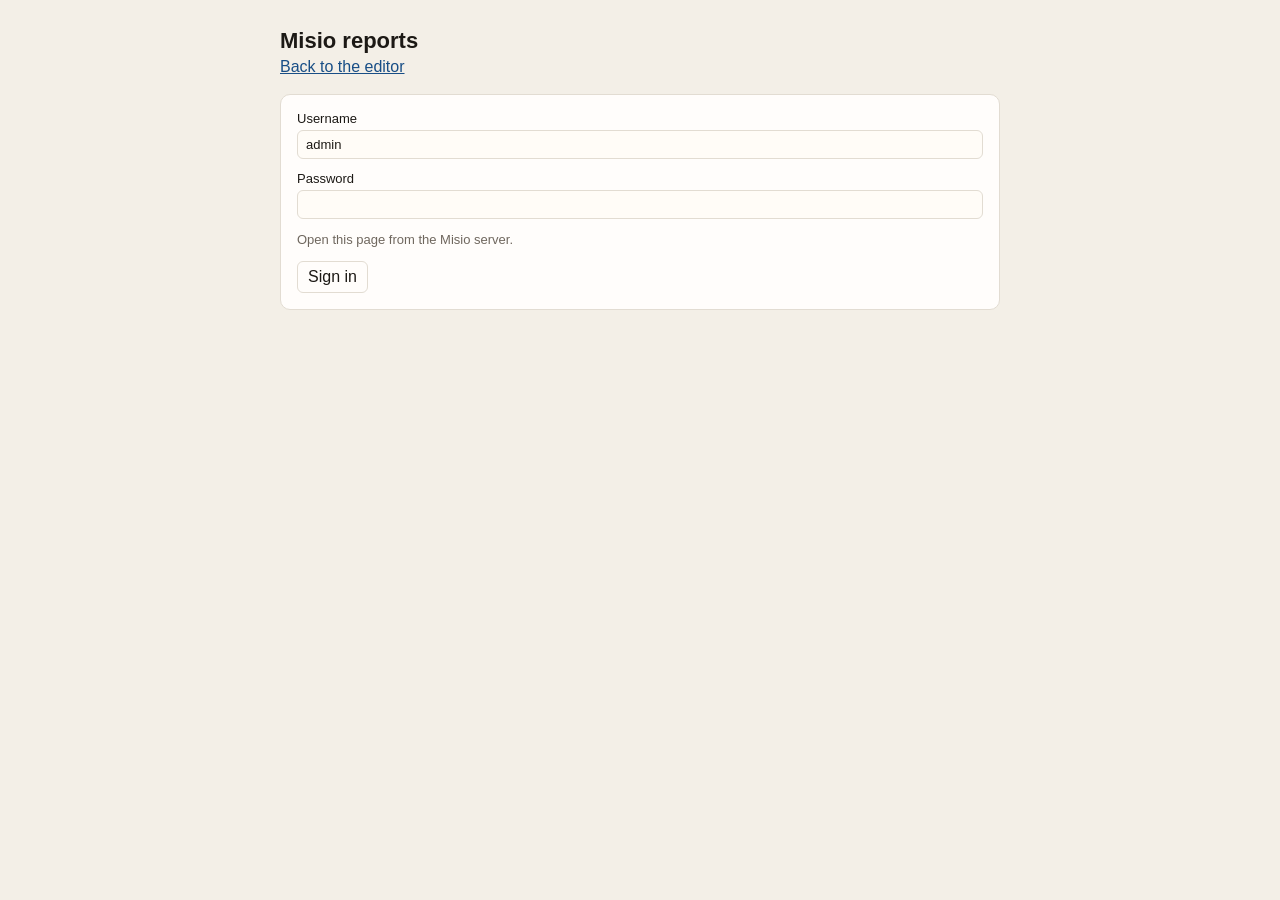
==== admin.html @ 84f8047a "Let shapes snap or move freely, turn in quarter steps, and store reports on the Pi. Ports meet the s" ====
<!DOCTYPE html>
<html lang="en">
<head>
  <meta charset="utf-8">
  <meta name="viewport" content="width=device-width, initial-scale=1">
  <title>Misio reports</title>
  <link rel="icon" href="favicon.svg" type="image/svg+xml">
  <link rel="stylesheet" href="styles.css">
  <style>
    body.admin-page {
      overflow: auto;
      user-select: text;
      display: block;
    }
    .admin {
      max-width: 760px;
      margin: 0 auto;
      padding: 28px 20px 48px;
    }
    .admin h1 { margin: 0 0 4px; font-size: 22px; }
    .admin .lead { margin: 0 0 18px; color: var(--muted); }
    .admin form, .admin-card {
      background: var(--panel);
      border: 1px solid var(--line);
      border-radius: 10px;
      padding: 16px;
      margin-bottom: 16px;
    }
    .admin label {
      display: flex;
      flex-direction: column;
      gap: 4px;
      margin-bottom: 12px;
      font-size: 13px;
    }
    .admin input {
      border: 1px solid var(--line);
      border-radius: 6px;
      padding: 6px 8px;
      background: var(--canvas);
      color: var(--ink);
    }
    .admin-note { color: var(--muted); font-size: 13px; min-height: 1.2em; }
    .admin-warn {
      background: var(--warn);
      border: 1px solid var(--warn-line);
      border-radius: 8px;
      padding: 10px 12px;
      margin-bottom: 16px;
    }
    .report-item {
      border-top: 1px solid var(--line);
      padding: 12px 0;
    }
    .report-item:first-child { border-top: 0; padding-top: 0; }
    .report-item header {
      display: flex;
      gap: 8px;
      align-items: baseline;
      justify-content: space-between;
    }
    .report-item h2 { margin: 0; font-size: 14px; }
    .report-meta { color: var(--muted); font-size: 12px; }
    .report-item p { white-space: pre-wrap; margin: 8px 0; }
    .admin a { color: var(--accent); }
  </style>
</head>
<body class="admin-page">
  <main class="admin">
    <h1>Misio reports</h1>
    <p class="lead"><a href="index.html">Back to the editor</a></p>

    <form id="login-form">
      <label>Username <input id="login-user" type="text" autocomplete="username" required value="admin"></label>
      <label>Password <input id="login-password" type="password" autocomplete="current-password" required></label>
      <p id="login-note" class="admin-note" role="status"></p>
      <button type="submit">Sign in</button>
    </form>

    <section id="desk" hidden>
      <p id="first-password" class="admin-warn" hidden>The first-time password is still in use. Choose a new one below.</p>
      <div class="admin-card">
        <h2>Reports</h2>
        <div id="report-list"></div>
      </div>
      <form id="password-form">
        <h2>Change password</h2>
        <label>Current password <input id="password-current" type="password" autocomplete="current-password" required></label>
        <label>New password <input id="password-new" type="password" autocomplete="new-password" required minlength="3"></label>
        <p id="password-note" class="admin-note" role="status"></p>
        <button type="submit">Save password</button>
        <button id="logout" type="button">Sign out</button>
      </form>
    </section>
  </main>
  <script>
    const loginForm = document.getElementById("login-form");
    const desk = document.getElementById("desk");
    const list = document.getElementById("report-list");
    const firstPassword = document.getElementById("first-password");

    function showLogin(message) {
      desk.hidden = true;
      loginForm.hidden = false;
      document.getElementById("login-note").textContent = message || "";
    }

    async function loadReports() {
      const response = await fetch("/api/reports", { credentials: "same-origin" });
      if (response.status === 401) {
        showLogin();
        return;
      }
      const data = await response.json();
      loginForm.hidden = true;
      desk.hidden = false;
      const reports = data.reports || [];
      list.replaceChildren();
      if (!reports.length) {
        const empty = document.createElement("p");
        empty.className = "admin-note";
        empty.textContent = "No reports yet.";
        list.appendChild(empty);
        return;
      }
      for (const report of reports) {
        const item = document.createElement("article");
        item.className = "report-item";
        const header = document.createElement("header");
        const title = document.createElement("h2");
        title.textContent = report.kind === "request" ? "Request" : "Bug";
        const meta = document.createElement("span");
        meta.className = "report-meta";
        meta.textContent = [report.created, report.name].filter(Boolean).join(" · ");
        const remove = document.createElement("button");
        remove.type = "button";
        remove.textContent = "Remove";
        remove.addEventListener("click", () => removeReport(report.id));
        header.append(title, meta, remove);
        const body = document.createElement("p");
        body.textContent = report.text || "";
        item.append(header, body);
        list.appendChild(item);
      }
    }

    async function removeReport(id) {
      const response = await fetch("/api/reports/" + encodeURIComponent(id), {
        method: "DELETE",
        credentials: "same-origin",
      });
      if (response.ok) loadReports();
    }

    loginForm.addEventListener("submit", async (event) => {
      event.preventDefault();
      const response = await fetch("/api/admin/login", {
        method: "POST",
        credentials: "same-origin",
        headers: { "Content-Type": "application/json" },
        body: JSON.stringify({
          user: document.getElementById("login-user").value,
          password: document.getElementById("login-password").value,
        }),
      });
      if (!response.ok) {
        document.getElementById("login-note").textContent = "The name or password is wrong.";
        return;
      }
      const data = await response.json();
      document.getElementById("login-password").value = "";
      firstPassword.hidden = !data.mustChange;
      loadReports();
    });

    document.getElementById("password-form").addEventListener("submit", async (event) => {
      event.preventDefault();
      const note = document.getElementById("password-note");
      const response = await fetch("/api/admin/password", {
        method: "POST",
        credentials: "same-origin",
        headers: { "Content-Type": "application/json" },
        body: JSON.stringify({
          current: document.getElementById("password-current").value,
          password: document.getElementById("password-new").value,
        }),
      });
      if (response.status === 401) {
        note.textContent = "The current password is wrong.";
        return;
      }
      if (!response.ok) {
        note.textContent = "Use at least 3 characters.";
        return;
      }
      document.getElementById("password-current").value = "";
      document.getElementById("password-new").value = "";
      firstPassword.hidden = true;
      note.textContent = "The password is saved.";
    });

    document.getElementById("logout").addEventListener("click", async () => {
      await fetch("/api/admin/logout", { method: "POST", credentials: "same-origin", headers: { "Content-Type": "application/json" }, body: "{}" });
      showLogin();
    });

    fetch("/api/admin/session", { credentials: "same-origin" })
      .then((response) => response.json())
      .then((data) => {
        if (!data.ok) return;
        firstPassword.hidden = !data.mustChange;
        loadReports();
      })
      .catch(() => {
        showLogin("Open this page from the Misio server.");
      });
  </script>
</body>
</html>
---- styles.css ----
:root {
  color-scheme: light;
  --ink: #1c1915;
  --muted: #6f675e;
  --paper: #f3efe7;
  --canvas: #fffcf7;
  --line: #e2dcd2;
  --panel: #fffdfb;
  --accent: #184e86;
  --accent-ink: #0e3358;
  --accent-soft: #e7f0f8;
  --warn: #f4ead2;
  --warn-line: #e2d3b0;
  font-family: "Segoe UI", "Helvetica Neue", sans-serif;
}

* { box-sizing: border-box; }

html, body {
  height: 100%;
  margin: 0;
}

body {
  display: flex;
  flex-direction: column;
  color: var(--ink);
  background: var(--paper);
  user-select: none;
  overflow: hidden;
}

button, textarea, input {
  font: inherit;
}

button {
  color: var(--ink);
  background: var(--panel);
  border: 1px solid var(--line);
  border-radius: 6px;
  padding: 6px 10px;
  cursor: pointer;
}

button:hover:not(:disabled) {
  background: #f7f4ee;
}

button:disabled {
  opacity: 0.38;
  cursor: default;
}

button:focus-visible,
.master:focus-visible,
textarea:focus-visible {
  outline: 2px solid var(--accent);
  outline-offset: 2px;
}

button[aria-pressed="true"] {
  background: var(--accent-soft);
  border-color: #b7cfe4;
  color: var(--accent-ink);
}

#save-doc.is-dirty {
  border-color: #b7cfe4;
  color: var(--accent-ink);
}

.topbar {
  display: flex;
  align-items: center;
  flex-wrap: wrap;
  gap: 10px 16px;
  padding: 10px 16px;
  background: var(--panel);
  border-bottom: 1px solid var(--line);
}

.brand {
  display: flex;
  align-items: center;
  gap: 10px;
  min-width: 0;
}

.mark {
  width: 28px;
  height: 20px;
  color: var(--accent);
  flex: none;
}

.brand h1 {
  margin: 0;
  font-size: 18px;
  font-weight: 600;
  letter-spacing: -0.03em;
  line-height: 1.1;
}

.brand p {
  margin: 1px 0 0;
  color: var(--muted);
  font-size: 12px;
  line-height: 1.2;
}

.tools,
.file-actions {
  display: flex;
  align-items: center;
  gap: 6px;
}

.tools button,
.file-actions button,
#lang,
#connector-ends {
  white-space: nowrap;
}

.lane-color {
  display: flex;
  align-items: center;
  gap: 4px;
}

.lane-color[hidden] {
  display: none;
}

.lane-color > span {
  color: var(--muted);
  font-size: 12px;
  margin-right: 2px;
}

.lane-swatch,
.connector-swatch {
  width: 18px;
  height: 18px;
  padding: 0;
  border-radius: 50%;
}

.lane-swatch[aria-pressed="true"],
.connector-swatch[aria-pressed="true"] {
  outline: 2px solid var(--accent);
  outline-offset: 1px;
}

#lane-color,
#connector-color {
  width: 28px;
  height: 22px;
  padding: 1px;
  border: 1px solid var(--line);
  border-radius: 6px;
  background: var(--panel);
  cursor: pointer;
}

.sep {
  width: 1px;
  height: 18px;
  background: var(--line);
  margin: 0 2px;
}

#lang,
#connector-ends {
  color: var(--ink);
  background: var(--panel);
  border: 1px solid var(--line);
  border-radius: 6px;
  padding: 6px 8px;
  cursor: pointer;
}

#zoom-label {
  min-width: 44px;
  text-align: center;
  font-size: 12px;
  color: var(--muted);
  font-variant-numeric: tabular-nums;
}

.status {
  flex: 1 1 80px;
  min-width: 0;
  margin: 0;
  color: var(--muted);
  font-size: 12px;
  white-space: nowrap;
  overflow: hidden;
  text-overflow: ellipsis;
}

.file-actions { margin-left: auto; }

.confirm {
  display: flex;
  align-items: center;
  gap: 8px;
  padding: 8px 16px;
  background: var(--warn);
  border-bottom: 1px solid var(--warn-line);
  font-size: 13px;
}

.confirm[hidden] { display: none; }

.report-dialog {
  width: min(420px, calc(100% - 32px));
  border: 1px solid var(--line);
  border-radius: 10px;
  background: var(--panel);
  color: var(--ink);
  padding: 16px 16px 14px;
}

.report-dialog::backdrop {
  background: rgba(28, 25, 21, 0.35);
}

.report-dialog h2 {
  margin: 0;
  font-size: 16px;
}

.report-dialog label {
  display: flex;
  flex-direction: column;
  gap: 4px;
  margin-top: 12px;
  font-size: 13px;
}

.report-dialog input,
.report-dialog textarea,
.report-dialog select {
  user-select: text;
  border: 1px solid var(--line);
  border-radius: 6px;
  padding: 6px 8px;
  background: var(--canvas);
  color: var(--ink);
}

.report-dialog textarea {
  min-height: 120px;
  resize: vertical;
}

.report-note {
  min-height: 1.2em;
  margin: 10px 0 0;
  color: var(--muted);
  font-size: 13px;
}

.report-actions {
  display: flex;
  justify-content: flex-end;
  gap: 8px;
  margin-top: 12px;
}

.workspace {
  flex: 1;
  display: flex;
  min-height: 0;
}

.stencil {
  width: 250px;
  flex: none;
  display: flex;
  flex-direction: column;
  gap: 8px;
  padding: 14px 12px;
  background: var(--panel);
  border-right: 1px solid var(--line);
}

.stencil h2 {
  margin: 0 4px 2px;
  font-size: 11px;
  font-weight: 600;
  letter-spacing: 0.08em;
  text-transform: uppercase;
  color: var(--muted);
}

#shape-search {
  width: 100%;
  color: var(--ink);
  background: var(--canvas);
  border: 1px solid var(--line);
  border-radius: 6px;
  padding: 6px 8px;
}

#masters {
  display: flex;
  flex-direction: column;
  gap: 6px;
  flex: 1;
  min-height: 0;
  overflow-x: hidden;
  overflow-y: auto;
}

.master {
  display: grid;
  grid-template-columns: 76px 1fr;
  align-items: center;
  gap: 6px;
  width: 100%;
  padding: 6px 8px;
  text-align: left;
  background: transparent;
}

.master span {
  font-size: 13px;
  line-height: 1.2;
  min-width: 0;
  overflow-wrap: anywhere;
}

.master svg {
  width: 76px;
  height: 40px;
  display: block;
}

.symbol-group {
  border: 1px solid var(--line);
  border-radius: 8px;
  background: #fffcf7;
  min-width: 0;
}

.symbol-group summary {
  cursor: pointer;
  padding: 7px 8px;
  font-size: 12px;
  font-weight: 600;
  line-height: 1.3;
  list-style: none;
}

.symbol-group summary::-webkit-details-marker { display: none; }

.symbol-group summary::before {
  content: "";
  display: inline-block;
  width: 0;
  height: 0;
  margin-right: 7px;
  border-left: 5px solid var(--muted);
  border-top: 4px solid transparent;
  border-bottom: 4px solid transparent;
  vertical-align: 1px;
}

.symbol-group[open] > summary::before {
  transform: rotate(90deg);
}

.symbol-group-nested {
  background: transparent;
}

.symbol-group summary:focus-visible {
  outline: 2px solid var(--accent);
  outline-offset: -2px;
}

.symbol-group-items {
  display: flex;
  flex-direction: column;
  gap: 4px;
  padding: 0 4px 6px;
}

.hint {
  margin: 8px 4px 0;
  color: var(--muted);
  font-size: 12px;
  line-height: 1.45;
}

.canvas-wrap {
  position: relative;
  flex: 1;
  min-width: 0;
  background: var(--canvas);
  touch-action: none;
  cursor: default;
}

.canvas-wrap.is-connect { cursor: crosshair; }
.canvas-wrap.is-pan { cursor: grabbing; }

#canvas {
  width: 100%;
  height: 100%;
  display: block;
}

.port-hit {
  position: absolute;
  z-index: 3;
  width: 12px;
  height: 12px;
  margin: -6px 0 0 -6px;
  padding: 0;
  border-radius: 50%;
  border: 1.5px solid var(--accent);
  background: #fffcf7;
  cursor: crosshair;
}

.port-hit.is-hot {
  background: var(--accent);
}

#text-editor {
  position: absolute;
  z-index: 4;
  margin: 0;
  padding: 4px 6px;
  resize: none;
  text-align: center;
  color: var(--ink);
  background: #fff;
  border: 1px solid var(--accent);
  border-radius: 4px;
  box-shadow: 0 8px 20px rgba(28, 25, 21, 0.08);
  user-select: text;
}

#text-editor[hidden] { display: none; }

.ghost {
  position: fixed;
  z-index: 5;
  padding: 4px 8px;
  color: var(--accent-ink);
  background: var(--accent-soft);
  border: 1px solid #b7cfe4;
  border-radius: 6px;
  font-size: 12px;
  pointer-events: none;
}
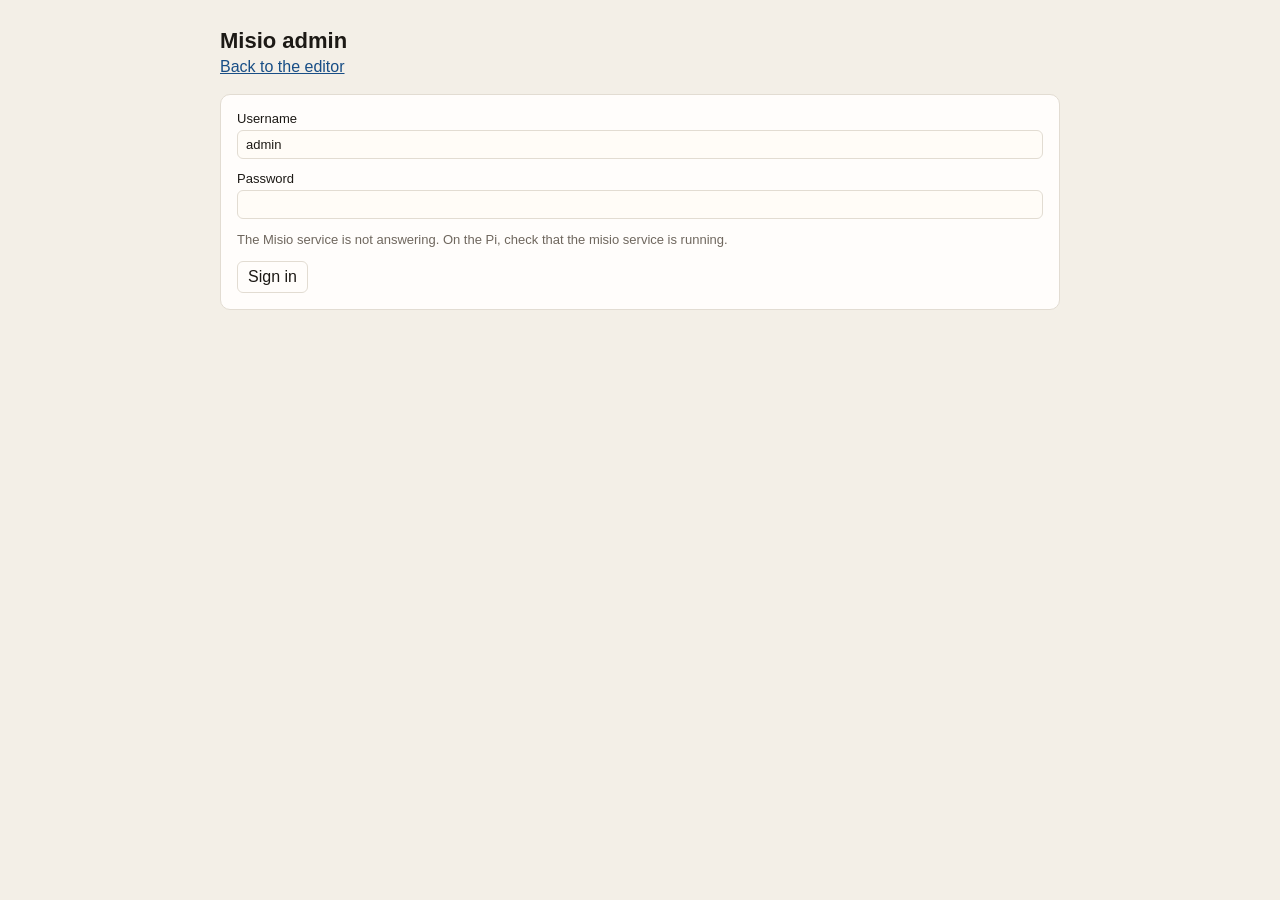
==== commit 6563bd3d: "Let the admin see visitors and reports on the Pi, and ask before the visitor cookie is stored. The a" ====
--- a/admin.html
+++ b/admin.html
@@ -3,7 +3,7 @@
 <head>
   <meta charset="utf-8">
   <meta name="viewport" content="width=device-width, initial-scale=1">
-  <title>Misio reports</title>
+  <title>Misio admin</title>
   <link rel="icon" href="favicon.svg" type="image/svg+xml">
   <link rel="stylesheet" href="styles.css">
   <style>
@@ -13,7 +13,7 @@
       display: block;
     }
     .admin {
-      max-width: 760px;
+      max-width: 880px;
       margin: 0 auto;
       padding: 28px 20px 48px;
     }
@@ -63,11 +63,66 @@
     .report-meta { color: var(--muted); font-size: 12px; }
     .report-item p { white-space: pre-wrap; margin: 8px 0; }
     .admin a { color: var(--accent); }
+    .stat-grid {
+      display: grid;
+      grid-template-columns: 1fr 1fr;
+      gap: 10px 16px;
+      margin-bottom: 14px;
+    }
+    .stat-grid strong { display: block; font-size: 18px; }
+    .stat-grid span { color: var(--muted); font-size: 12px; }
+    .range { display: flex; gap: 6px; }
+    .range button { padding: 4px 10px; font-size: 12px; }
+    .visit-chart { width: 100%; height: auto; display: block; }
+    .chart-legend {
+      display: flex;
+      gap: 16px;
+      margin: 8px 0 0;
+      color: var(--muted);
+      font-size: 12px;
+    }
+    .chart-legend i {
+      display: inline-block;
+      width: 18px;
+      height: 3px;
+      margin-right: 6px;
+      border-radius: 2px;
+      vertical-align: middle;
+    }
+    .chart-legend .opens { background: #184e86; }
+    .chart-legend .visitors {
+      background: repeating-linear-gradient(90deg, #1d6b3a 0 6px, transparent 6px 10px);
+    }
+    .origin {
+      display: grid;
+      grid-template-columns: 1fr 1fr;
+      gap: 18px;
+      margin-top: 8px;
+    }
+    .origin h3 { margin: 0 0 8px; font-size: 13px; }
+    .meter {
+      display: grid;
+      grid-template-columns: minmax(88px, 150px) 1fr 28px;
+      gap: 8px;
+      align-items: center;
+      font-size: 12px;
+      margin: 5px 0;
+    }
+    .meter-bar { height: 8px; background: var(--line); border-radius: 4px; }
+    .meter-bar span { display: block; height: 100%; border-radius: 4px; }
+    @media (max-width: 640px) {
+      .origin { grid-template-columns: 1fr; }
+    }
+    .card-head { display: flex; align-items: center; justify-content: space-between; gap: 8px; }
+    .card-head h2 { margin: 0; }
+    .error-item { border-top: 1px solid var(--line); padding: 10px 0; }
+    .error-item:first-child { border-top: 0; }
+    .error-item p { margin: 4px 0 0; white-space: pre-wrap; }
   </style>
 </head>
 <body class="admin-page">
   <main class="admin">
-    <h1>Misio reports</h1>
+    <h1>Misio admin</h1>
     <p class="lead"><a href="index.html">Back to the editor</a></p>
 
     <form id="login-form">
@@ -79,6 +134,41 @@
 
     <section id="desk" hidden>
       <p id="first-password" class="admin-warn" hidden>The first-time password is still in use. Choose a new one below.</p>
+      <div class="admin-card">
+        <div class="card-head">
+          <h2>Visitors</h2>
+          <div class="range" role="group" aria-label="History">
+            <button id="range-day" type="button" data-range="day" aria-pressed="true">Day</button>
+            <button id="range-week" type="button" data-range="week" aria-pressed="false">Week</button>
+            <button id="range-month" type="button" data-range="month" aria-pressed="false">Month</button>
+          </div>
+        </div>
+        <div id="range-summary" class="stat-grid"></div>
+        <svg id="visit-chart" class="visit-chart" viewBox="0 0 640 240" role="img" aria-label="Opens and visitors"></svg>
+        <p class="chart-legend"><span><i class="opens"></i>Opens</span><span><i class="visitors"></i>Visitors</span></p>
+      </div>
+      <div class="admin-card">
+        <h2>Use</h2>
+        <div id="stat-grid" class="stat-grid"></div>
+        <div class="origin">
+          <div>
+            <h3>Browsers</h3>
+            <div id="browser-list"></div>
+          </div>
+          <div>
+            <h3>Countries</h3>
+            <div id="country-list"></div>
+          </div>
+        </div>
+        <p class="admin-note">Each visitor is counted once. The country is the one Cloudflare reports for the public site.</p>
+      </div>
+      <div class="admin-card">
+        <div class="card-head">
+          <h2>Errors</h2>
+          <button id="clear-errors" type="button">Clear</button>
+        </div>
+        <div id="error-list"></div>
+      </div>
       <div class="admin-card">
         <h2>Reports</h2>
         <div id="report-list"></div>
@@ -97,7 +187,40 @@
     const loginForm = document.getElementById("login-form");
     const desk = document.getElementById("desk");
     const list = document.getElementById("report-list");
+    const statGrid = document.getElementById("stat-grid");
+    const browserList = document.getElementById("browser-list");
+    const countryList = document.getElementById("country-list");
+    const rangeSummary = document.getElementById("range-summary");
+    const visitChart = document.getElementById("visit-chart");
+    let usageData = {};
+    let chartRange = "day";
+    const errorList = document.getElementById("error-list");
     const firstPassword = document.getElementById("first-password");
+    const eventNames = {
+      save: "Drawings saved",
+      "export-svg": "SVG exports",
+      "export-pdf": "PDF exports",
+      "export-visio": "Visio exports",
+      "import-visio": "Visio imports",
+    };
+    const languageNames = { en: "English", nl: "Nederlands", fr: "Français" };
+
+    function emptyNote(parent, text) {
+      const note = document.createElement("p");
+      note.className = "admin-note";
+      note.textContent = text;
+      parent.appendChild(note);
+    }
+
+    function statCell(value, label) {
+      const cell = document.createElement("div");
+      const strong = document.createElement("strong");
+      strong.textContent = value;
+      const span = document.createElement("span");
+      span.textContent = label;
+      cell.append(strong, span);
+      return cell;
+    }
 
     function showLogin(message) {
       desk.hidden = true;
@@ -105,10 +228,192 @@
       document.getElementById("login-note").textContent = message || "";
     }
 
-    async function loadReports() {
-      const response = await fetch("/api/reports", { credentials: "same-origin" });
+    function svgEl(name, attrs) {
+      const node = document.createElementNS("http://www.w3.org/2000/svg", name);
+      for (const [key, value] of Object.entries(attrs)) node.setAttribute(key, value);
+      return node;
+    }
+
+    function chartLabel(at, range) {
+      const when = new Date(at);
+      if (Number.isNaN(when.getTime())) return "";
+      if (range === "day") return when.toLocaleTimeString([], { hour: "2-digit", minute: "2-digit" });
+      return when.toLocaleDateString([], { day: "numeric", month: "short" });
+    }
+
+    function showChart(range) {
+      chartRange = range;
+      for (const button of document.querySelectorAll(".range button")) {
+        button.setAttribute("aria-pressed", button.dataset.range === range ? "true" : "false");
+      }
+      const summary = (usageData.summary && usageData.summary[range]) || {};
+      rangeSummary.replaceChildren(
+        statCell(String(summary.opens || 0), "Opens"),
+        statCell(String(summary.visitors || 0), "Visitors"),
+        statCell(String(summary.new || 0), "New"),
+        statCell(String(summary.returning || 0), "Returning"),
+      );
+      const points = (usageData.series && usageData.series[range]) || [];
+      visitChart.replaceChildren();
+      if (!points.length) return;
+      const width = 640;
+      const height = 240;
+      const left = 36;
+      const right = 12;
+      const top = 16;
+      const bottom = 32;
+      const plotWidth = width - left - right;
+      const plotHeight = height - top - bottom;
+      const peak = Math.max(1, ...points.map((point) => Math.max(point.opens || 0, point.visitors || 0)));
+      const step = points.length === 1 ? 0 : plotWidth / (points.length - 1);
+      const xAt = (index) => left + index * step;
+      const yAt = (value) => top + plotHeight - (value / peak) * plotHeight;
+      for (let mark = 0; mark <= 4; mark += 1) {
+        const value = Math.round((peak * mark) / 4);
+        const y = yAt(value);
+        visitChart.appendChild(svgEl("line", { x1: left, y1: y, x2: width - right, y2: y, stroke: "#e2dcd2", "stroke-width": 1 }));
+        const label = svgEl("text", { x: left - 8, y: y + 4, "text-anchor": "end", fill: "#6f675e", "font-size": 11 });
+        label.textContent = String(value);
+        visitChart.appendChild(label);
+      }
+      const lineFor = (key) => points.map((point, index) => `${xAt(index)},${yAt(point[key] || 0)}`).join(" ");
+      const areaPath = svgEl("path", { d: `M${xAt(0)},${yAt(points[0].opens || 0)} ` + points.slice(1).map((point, index) => `L${xAt(index + 1)},${yAt(point.opens || 0)}`).join(" ") + ` L${xAt(points.length - 1)},${yAt(0)} L${xAt(0)},${yAt(0)} Z`, fill: "#184e86", "fill-opacity": "0.12" });
+      visitChart.appendChild(areaPath);
+      visitChart.appendChild(svgEl("polyline", { points: lineFor("opens"), fill: "none", stroke: "#184e86", "stroke-width": 2.5, "stroke-linejoin": "round", "stroke-linecap": "round" }));
+      visitChart.appendChild(svgEl("polyline", { points: lineFor("visitors"), fill: "none", stroke: "#1d6b3a", "stroke-width": 2.5, "stroke-dasharray": "6 4", "stroke-linejoin": "round", "stroke-linecap": "round" }));
+      const labelEvery = range === "week" ? 1 : range === "day" ? 4 : 5;
+      points.forEach((point, index) => {
+        const showLabel = index % labelEvery === 0 || (index === points.length - 1 && (points.length - 1) % labelEvery > 2);
+        if (showLabel) {
+          const anchor = index === 0 ? "start" : index === points.length - 1 ? "end" : "middle";
+          const label = svgEl("text", { x: xAt(index), y: height - 8, "text-anchor": anchor, fill: "#6f675e", "font-size": 11 });
+          label.textContent = chartLabel(point.at, range);
+          visitChart.appendChild(label);
+        }
+        for (const [key, color] of [["opens", "#184e86"], ["visitors", "#1d6b3a"]]) {
+          if (!point[key]) continue;
+          const dot = svgEl("circle", { cx: xAt(index), cy: yAt(point[key]), r: points.length > 14 ? 2.4 : 3.2, fill: "#fffdfb", stroke: color, "stroke-width": 2 });
+          const title = svgEl("title", {});
+          const name = key === "opens" ? "opens" : "visitors";
+          title.textContent = `${chartLabel(point.at, range)}: ${point[key]} ${name}`;
+          dot.appendChild(title);
+          visitChart.appendChild(dot);
+        }
+      });
+    }
+
+    function showMeters(parent, counts, color) {
+      parent.replaceChildren();
+      const entries = Object.entries(counts || {}).filter((entry) => entry[1]).sort((a, b) => b[1] - a[1] || a[0].localeCompare(b[0]));
+      if (!entries.length) {
+        emptyNote(parent, "No visitors yet.");
+        return;
+      }
+      const peak = Math.max(...entries.map((entry) => entry[1]), 1);
+      for (const [name, count] of entries) {
+        const row = document.createElement("div");
+        row.className = "meter";
+        const label = document.createElement("span");
+        label.textContent = name;
+        const bar = document.createElement("div");
+        bar.className = "meter-bar";
+        const fill = document.createElement("span");
+        fill.style.width = Math.max(4, Math.round((count / peak) * 100)) + "%";
+        fill.style.background = color;
+        bar.appendChild(fill);
+        const total = document.createElement("span");
+        total.textContent = String(count);
+        row.append(label, bar, total);
+        parent.appendChild(row);
+      }
+    }
+
+    function showUsage(usage) {
+      usageData = usage || {};
+      const languages = usageData.languages || {};
+      const events = usageData.events || {};
+      statGrid.replaceChildren(
+        statCell(String(usageData.opens || 0), "Pages opened"),
+        statCell(String(usageData.visitors || 0), "Visitors"),
+        statCell(usageData.lastOpen || "—", "Last open"),
+        statCell(String(languages.en || 0), languageNames.en),
+        statCell(String(languages.nl || 0), languageNames.nl),
+        statCell(String(languages.fr || 0), languageNames.fr),
+      );
+      for (const [event, label] of Object.entries(eventNames)) {
+        statGrid.appendChild(statCell(String(events[event] || 0), label));
+      }
+      showMeters(browserList, usageData.browsers, "#184e86");
+      showMeters(countryList, usageData.countries, "#1d6b3a");
+      showChart(chartRange);
+    }
+
+    function showErrors(errors) {
+      errorList.replaceChildren();
+      if (!errors.length) {
+        emptyNote(errorList, "No errors yet.");
+        return;
+      }
+      for (const error of errors) {
+        const item = document.createElement("article");
+        item.className = "error-item";
+        const meta = document.createElement("div");
+        meta.className = "report-meta";
+        const times = error.count > 1 ? " · " + error.count + " times" : "";
+        meta.textContent = (error.source === "page" ? "Page" : "Server") + " · " + (error.created || "") + times;
+        const body = document.createElement("p");
+        body.textContent = error.message || "";
+        item.append(meta, body);
+        if (error.detail) {
+          const detail = document.createElement("p");
+          detail.className = "report-meta";
+          detail.textContent = error.detail;
+          item.appendChild(detail);
+        }
+        errorList.appendChild(item);
+      }
+    }
+
+    const serviceDown = "The Misio service is not answering. On the Pi, check that the misio service is running.";
+
+    async function loadOverview() {
+      let response;
+      try {
+        response = await fetch("/api/admin/overview", { credentials: "same-origin" });
+      } catch (error) {
+        showLogin(serviceDown);
+        return;
+      }
       if (response.status === 401) {
         showLogin();
+        return;
+      }
+      if (!response.ok) {
+        showLogin(serviceDown);
+        return;
+      }
+      const data = await response.json();
+      showUsage(data.usage);
+      showErrors(data.errors || []);
+      const reports = data.reports || {};
+      statGrid.appendChild(statCell(String(reports.bug || 0), "Bugs"));
+      statGrid.appendChild(statCell(String(reports.request || 0), "Requests"));
+    }
+
+    async function loadReports() {
+      let response;
+      try {
+        response = await fetch("/api/reports", { credentials: "same-origin" });
+      } catch (error) {
+        showLogin(serviceDown);
+        return;
+      }
+      if (response.status === 401) {
+        showLogin();
+        return;
+      }
+      if (!response.ok) {
+        showLogin(serviceDown);
         return;
       }
       const data = await response.json();
@@ -154,43 +459,68 @@
 
     loginForm.addEventListener("submit", async (event) => {
       event.preventDefault();
-      const response = await fetch("/api/admin/login", {
-        method: "POST",
-        credentials: "same-origin",
-        headers: { "Content-Type": "application/json" },
-        body: JSON.stringify({
-          user: document.getElementById("login-user").value,
-          password: document.getElementById("login-password").value,
-        }),
-      });
+      let response;
+      try {
+        response = await fetch("/api/admin/login", {
+          method: "POST",
+          credentials: "same-origin",
+          headers: { "Content-Type": "application/json" },
+          body: JSON.stringify({
+            user: document.getElementById("login-user").value,
+            password: document.getElementById("login-password").value,
+          }),
+        });
+      } catch (error) {
+        showLogin(serviceDown);
+        return;
+      }
+      if (response.status === 401) {
+        document.getElementById("login-note").textContent = "The name or password is wrong.";
+        return;
+      }
       if (!response.ok) {
-        document.getElementById("login-note").textContent = "The name or password is wrong.";
+        showLogin("The Misio service is not answering. On the Pi, check that the misio service is running.");
         return;
       }
       const data = await response.json();
       document.getElementById("login-password").value = "";
       firstPassword.hidden = !data.mustChange;
+      loadOverview();
       loadReports();
     });
 
     document.getElementById("password-form").addEventListener("submit", async (event) => {
       event.preventDefault();
       const note = document.getElementById("password-note");
-      const response = await fetch("/api/admin/password", {
-        method: "POST",
-        credentials: "same-origin",
-        headers: { "Content-Type": "application/json" },
-        body: JSON.stringify({
-          current: document.getElementById("password-current").value,
-          password: document.getElementById("password-new").value,
-        }),
-      });
+      let response;
+      try {
+        response = await fetch("/api/admin/password", {
+          method: "POST",
+          credentials: "same-origin",
+          headers: { "Content-Type": "application/json" },
+          body: JSON.stringify({
+            current: document.getElementById("password-current").value,
+            password: document.getElementById("password-new").value,
+          }),
+        });
+      } catch (error) {
+        note.textContent = serviceDown;
+        return;
+      }
       if (response.status === 401) {
         note.textContent = "The current password is wrong.";
         return;
       }
       if (!response.ok) {
-        note.textContent = "Use at least 3 characters.";
+        let code = "";
+        try {
+          code = (await response.json()).error || "";
+        } catch (error) {
+          code = "";
+        }
+        note.textContent = code === "short"
+          ? "Use at least 3 characters."
+          : "The password could not be saved. The Pi could not write its files.";
         return;
       }
       document.getElementById("password-current").value = "";
@@ -199,6 +529,15 @@
       note.textContent = "The password is saved.";
     });
 
+    for (const button of document.querySelectorAll(".range button")) {
+      button.addEventListener("click", () => showChart(button.dataset.range));
+    }
+
+    document.getElementById("clear-errors").addEventListener("click", async () => {
+      const response = await fetch("/api/errors", { method: "DELETE", credentials: "same-origin" });
+      if (response.ok) loadOverview();
+    });
+
     document.getElementById("logout").addEventListener("click", async () => {
       await fetch("/api/admin/logout", { method: "POST", credentials: "same-origin", headers: { "Content-Type": "application/json" }, body: "{}" });
       showLogin();
@@ -209,10 +548,11 @@
       .then((data) => {
         if (!data.ok) return;
         firstPassword.hidden = !data.mustChange;
+        loadOverview();
         loadReports();
       })
       .catch(() => {
-        showLogin("Open this page from the Misio server.");
+        showLogin(serviceDown);
       });
   </script>
 </body>
--- a/styles.css
+++ b/styles.css
@@ -72,12 +72,19 @@
 
 .topbar {
   display: flex;
-  align-items: center;
+  flex-direction: column;
+  align-items: stretch;
+  gap: 8px;
+  padding: 10px 16px 12px;
+  background: var(--panel);
+  border-bottom: 1px solid var(--line);
+}
+
+.bar-main {
+  display: flex;
   flex-wrap: wrap;
-  gap: 10px 16px;
-  padding: 10px 16px;
-  background: var(--panel);
-  border-bottom: 1px solid var(--line);
+  align-items: center;
+  gap: 8px 16px;
 }
 
 .brand {
@@ -113,14 +120,34 @@
 .file-actions {
   display: flex;
   align-items: center;
+  flex-wrap: wrap;
   gap: 6px;
+}
+
+.tools {
+  padding-top: 8px;
+  border-top: 1px solid var(--line);
 }
 
 .tools button,
 .file-actions button,
 #lang,
 #connector-ends {
+  height: 30px;
+  padding: 0 10px;
+  line-height: 1;
   white-space: nowrap;
+}
+
+#zoom-out,
+#zoom-in {
+  width: 30px;
+  padding: 0;
+}
+
+.file-actions {
+  flex: none;
+  justify-content: flex-start;
 }
 
 .lane-color {
@@ -177,12 +204,16 @@
   background: var(--panel);
   border: 1px solid var(--line);
   border-radius: 6px;
-  padding: 6px 8px;
+  padding: 0 8px;
   cursor: pointer;
 }
 
 #zoom-label {
-  min-width: 44px;
+  display: inline-flex;
+  align-items: center;
+  justify-content: center;
+  height: 30px;
+  min-width: 48px;
   text-align: center;
   font-size: 12px;
   color: var(--muted);
@@ -190,8 +221,8 @@
 }
 
 .status {
-  flex: 1 1 80px;
-  min-width: 0;
+  flex: 1 1 48px;
+  min-width: 24px;
   margin: 0;
   color: var(--muted);
   font-size: 12px;
@@ -199,8 +230,6 @@
   overflow: hidden;
   text-overflow: ellipsis;
 }
-
-.file-actions { margin-left: auto; }
 
 .confirm {
   display: flex;
@@ -394,6 +423,54 @@
   color: var(--muted);
   font-size: 12px;
   line-height: 1.45;
+}
+
+.admin-link {
+  align-self: flex-start;
+  margin: 2px 4px 0;
+  color: var(--muted);
+  font-size: 11px;
+  text-decoration: none;
+}
+
+.admin-link:hover {
+  color: var(--accent);
+}
+
+.cookie-notice {
+  position: fixed;
+  z-index: 30;
+  left: 50%;
+  bottom: 16px;
+  transform: translateX(-50%);
+  display: flex;
+  align-items: center;
+  gap: 14px;
+  width: min(560px, calc(100% - 24px));
+  padding: 12px 14px;
+  background: var(--panel);
+  border: 1px solid var(--line);
+  border-radius: 10px;
+  box-shadow: 0 8px 28px rgba(28, 25, 21, 0.12);
+  user-select: text;
+}
+
+.cookie-notice[hidden] { display: none; }
+
+.cookie-notice p {
+  margin: 0;
+  font-size: 13px;
+  line-height: 1.4;
+}
+
+.cookie-actions {
+  display: flex;
+  flex: none;
+  gap: 8px;
+}
+
+@media (max-width: 640px) {
+  .cookie-notice { flex-direction: column; align-items: stretch; }
 }
 
 .canvas-wrap {
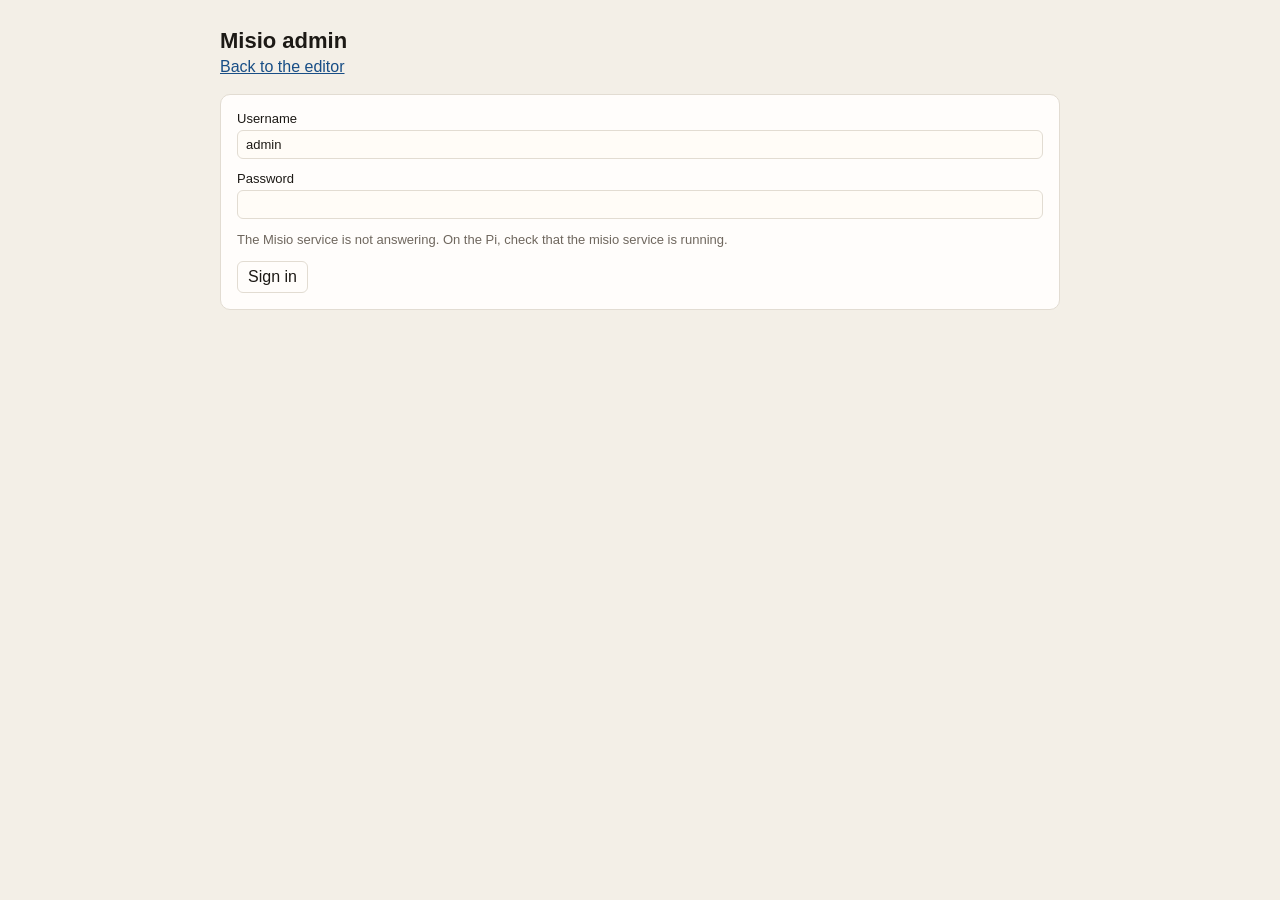
==== commit 4167ec66: "Let people draw shared symbols, and count opens with no cookie. Anyone can draw a symbol with lines," ====
--- a/admin.html
+++ b/admin.html
@@ -160,7 +160,7 @@
             <div id="country-list"></div>
           </div>
         </div>
-        <p class="admin-note">Each visitor is counted once. The country is the one Cloudflare reports for the public site.</p>
+        <p class="admin-note">Each accepted visitor is counted once, with the browser and the country Cloudflare reports. An open with no cookie is counted on its own, with neither.</p>
       </div>
       <div class="admin-card">
         <div class="card-head">
@@ -335,6 +335,7 @@
       statGrid.replaceChildren(
         statCell(String(usageData.opens || 0), "Pages opened"),
         statCell(String(usageData.visitors || 0), "Visitors"),
+        statCell(String(usageData.withoutCookie || 0), "No cookie"),
         statCell(usageData.lastOpen || "—", "Last open"),
         statCell(String(languages.en || 0), languageNames.en),
         statCell(String(languages.nl || 0), languageNames.nl),
--- a/styles.css
+++ b/styles.css
@@ -418,6 +418,116 @@
   padding: 0 4px 6px;
 }
 
+.symbol-new {
+  width: 100%;
+  margin: 8px 0;
+}
+
+.custom-row {
+  display: grid;
+  grid-template-columns: minmax(0, 1fr) auto;
+  align-items: center;
+}
+
+.custom-remove {
+  background: transparent;
+  color: var(--muted);
+  border: 0;
+  min-height: 0;
+  padding: 4px 8px;
+  font-size: 11px;
+  font-weight: 500;
+}
+
+.custom-remove:hover {
+  background: transparent;
+  color: var(--accent, #184e86);
+}
+
+.symbol-dialog {
+  width: min(440px, calc(100% - 32px));
+  border: 1px solid var(--line);
+  border-radius: 10px;
+  background: var(--panel);
+  color: var(--ink);
+  padding: 16px 16px 14px;
+}
+
+.symbol-dialog::backdrop {
+  background: rgba(28, 25, 21, 0.35);
+}
+
+.symbol-dialog h2 {
+  margin: 0;
+  font-size: 16px;
+}
+
+.symbol-dialog label {
+  display: flex;
+  flex-direction: column;
+  gap: 4px;
+  margin-top: 12px;
+  font-size: 13px;
+}
+
+.symbol-dialog input {
+  font: inherit;
+  color: var(--ink);
+  background: white;
+  border: 1px solid var(--line);
+  border-radius: 6px;
+  padding: 7px 8px;
+}
+
+.symbol-tools {
+  display: flex;
+  flex-wrap: wrap;
+  gap: 6px;
+  margin-top: 12px;
+}
+
+.symbol-tools button[aria-pressed="true"],
+.symbol-view button[aria-pressed="true"] {
+  background: #184e86;
+  color: #fffcf7;
+}
+
+.symbol-view {
+  display: flex;
+  align-items: center;
+  gap: 6px;
+  margin-top: 8px;
+}
+
+#symbol-zoom {
+  min-width: 3.2rem;
+  text-align: center;
+  font-size: 12px;
+  color: var(--muted);
+  font-variant-numeric: tabular-nums;
+}
+
+.symbol-text-input {
+  position: absolute;
+  z-index: 3;
+  width: 9rem;
+  margin: 0;
+  transform: translate(-50%, -50%);
+  text-align: center;
+}
+
+#symbol-pad {
+  display: block;
+  width: 100%;
+  height: auto;
+  margin-top: 12px;
+  background: #fffcf7;
+  border: 1px solid var(--line);
+  border-radius: 8px;
+  touch-action: none;
+  cursor: crosshair;
+}
+
 .hint {
   margin: 8px 4px 0;
   color: var(--muted);
